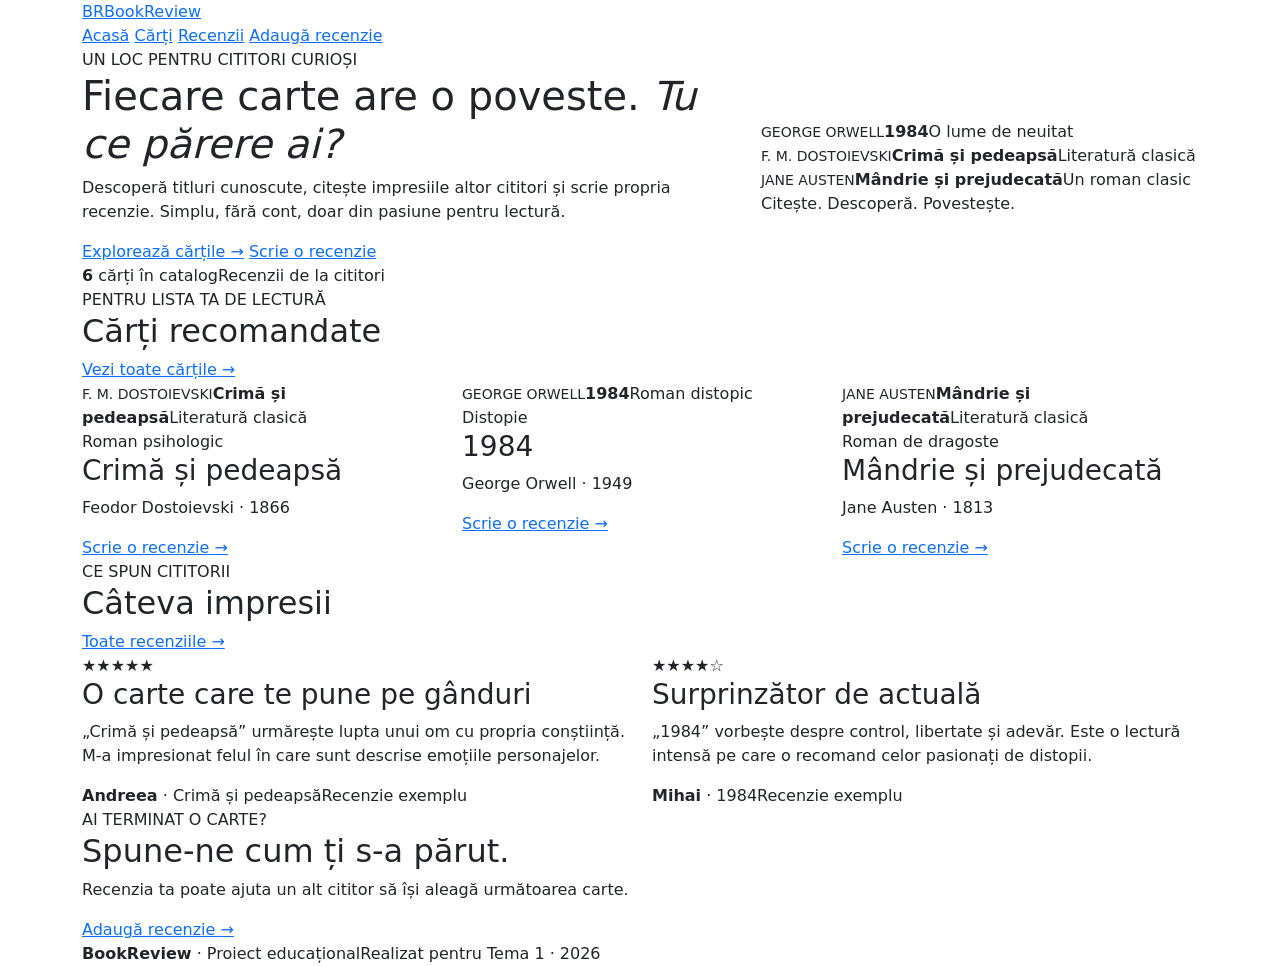
==== index.html @ 90023b57 "Creeaza structura HTML a paginii principale" ====
<!DOCTYPE html>
<html lang="ro">
<head>
  <meta charset="UTF-8">
  <meta name="viewport" content="width=device-width, initial-scale=1.0">
  <meta name="description" content="BookReview - descoperă cărți și citește recenzii scrise de pasionați de lectură.">
  <title>BookReview | Acasă</title>
  <link href="https://cdn.jsdelivr.net/npm/bootstrap@5.3.3/dist/css/bootstrap.min.css" rel="stylesheet">
  <link rel="stylesheet" href="css/style.css">
  <script src="js/script.js" defer></script>
</head>
<body>
  <header class="site-header">
    <div class="container header-inner">
      <a class="brand" href="index.html" aria-label="BookReview - pagina principală"><span class="brand-icon">BR</span><span>Book<span class="brand-light">Review</span></span></a>
      <nav class="main-nav" aria-label="Navigare principală">
        <a href="index.html" aria-current="page" class="active">Acasă</a>
        <a href="carti.html">Cărți</a>
        <a href="recenzii.html">Recenzii</a>
        <a href="adauga-recenzie.html">Adaugă recenzie</a>
      </nav>
    </div>
  </header>

  <main>
    <section class="hero-section">
      <div class="container">
        <div class="row align-items-center g-5">
          <div class="col-lg-7">
            <span class="eyebrow">UN LOC PENTRU CITITORI CURIOȘI</span>
            <h1>Fiecare carte are o poveste. <em>Tu ce părere ai?</em></h1>
            <p class="hero-description">Descoperă titluri cunoscute, citește impresiile altor cititori și scrie propria recenzie. Simplu, fără cont, doar din pasiune pentru lectură.</p>
            <div class="hero-actions">
              <a class="button button-primary" href="carti.html">Explorează cărțile <span aria-hidden="true">→</span></a>
              <a class="button button-quiet" href="adauga-recenzie.html">Scrie o recenzie</a>
            </div>
            <div class="hero-meta"><span><strong>6</strong> cărți în catalog</span><span class="separator-dot" aria-hidden="true"></span><span>Recenzii de la cititori</span></div>
          </div>
          <div class="col-lg-5">
            <div class="hero-visual" aria-label="Ilustrație cu trei coperți de cărți">
              <div class="hero-orbit" aria-hidden="true"></div>
              <div class="hero-book hero-book-left cover-five"><small>GEORGE ORWELL</small><strong>1984</strong><span>O lume de neuitat</span></div>
              <div class="hero-book hero-book-center cover-one"><small>F. M. DOSTOIEVSKI</small><strong>Crimă și pedeapsă</strong><span>Literatură clasică</span></div>
              <div class="hero-book hero-book-right cover-four"><small>JANE AUSTEN</small><strong>Mândrie și prejudecată</strong><span>Un roman clasic</span></div>
              <span class="hero-label">Citește. Descoperă. Povestește.</span>
            </div>
          </div>
        </div>
      </div>
    </section>

    <section class="section-space" aria-labelledby="featuredTitle">
      <div class="container">
        <div class="section-heading"><div><span class="eyebrow">PENTRU LISTA TA DE LECTURĂ</span><h2 id="featuredTitle">Cărți recomandate</h2></div><a class="text-link" href="carti.html">Vezi toate cărțile <span aria-hidden="true">→</span></a></div>
        <div class="row g-4">
          <div class="col-md-4"><article class="book-card h-100"><div class="book-cover cover-one"><small>F. M. DOSTOIEVSKI</small><strong>Crimă și pedeapsă</strong><span>Literatură clasică</span></div><div class="book-info"><span class="genre-tag">Roman psihologic</span><h3>Crimă și pedeapsă</h3><p>Feodor Dostoievski · 1866</p><a href="adauga-recenzie.html?carte=crima" class="text-link">Scrie o recenzie <span aria-hidden="true">→</span></a></div></article></div>
          <div class="col-md-4"><article class="book-card h-100"><div class="book-cover cover-five"><small>GEORGE ORWELL</small><strong>1984</strong><span>Roman distopic</span></div><div class="book-info"><span class="genre-tag">Distopie</span><h3>1984</h3><p>George Orwell · 1949</p><a href="adauga-recenzie.html?carte=1984" class="text-link">Scrie o recenzie <span aria-hidden="true">→</span></a></div></article></div>
          <div class="col-md-4"><article class="book-card h-100"><div class="book-cover cover-four"><small>JANE AUSTEN</small><strong>Mândrie și prejudecată</strong><span>Literatură clasică</span></div><div class="book-info"><span class="genre-tag">Roman de dragoste</span><h3>Mândrie și prejudecată</h3><p>Jane Austen · 1813</p><a href="adauga-recenzie.html?carte=mandrie" class="text-link">Scrie o recenzie <span aria-hidden="true">→</span></a></div></article></div>
        </div>
      </div>
    </section>

    <section class="section-space reviews-preview" aria-labelledby="recentTitle">
      <div class="container">
        <div class="section-heading"><div><span class="eyebrow">CE SPUN CITITORII</span><h2 id="recentTitle">Câteva impresii</h2></div><a class="text-link" href="recenzii.html">Toate recenziile <span aria-hidden="true">→</span></a></div>
        <div class="row g-4">
          <div class="col-md-6"><article class="review-card h-100"><span class="stars" aria-label="5 din 5 stele">★★★★★</span><h3>O carte care te pune pe gânduri</h3><p>„Crimă și pedeapsă” urmărește lupta unui om cu propria conștiință. M-a impresionat felul în care sunt descrise emoțiile personajelor.</p><div class="review-bottom"><span><strong>Andreea</strong> · Crimă și pedeapsă</span><span class="review-label">Recenzie exemplu</span></div></article></div>
          <div class="col-md-6"><article class="review-card h-100"><span class="stars" aria-label="4 din 5 stele">★★★★☆</span><h3>Surprinzător de actuală</h3><p>„1984” vorbește despre control, libertate și adevăr. Este o lectură intensă pe care o recomand celor pasionați de distopii.</p><div class="review-bottom"><span><strong>Mihai</strong> · 1984</span><span class="review-label">Recenzie exemplu</span></div></article></div>
        </div>
      </div>
    </section>

    <section class="container bottom-cta"><div><span class="eyebrow eyebrow-light">AI TERMINAT O CARTE?</span><h2>Spune-ne cum ți s-a părut.</h2><p>Recenzia ta poate ajuta un alt cititor să își aleagă următoarea carte.</p></div><a href="adauga-recenzie.html" class="button button-light">Adaugă recenzie <span aria-hidden="true">→</span></a></section>
  </main>
  <footer class="site-footer"><div class="container footer-inner"><span><strong>BookReview</strong> · Proiect educațional</span><span>Realizat pentru Tema 1 · 2026</span></div></footer>
</body>
</html>
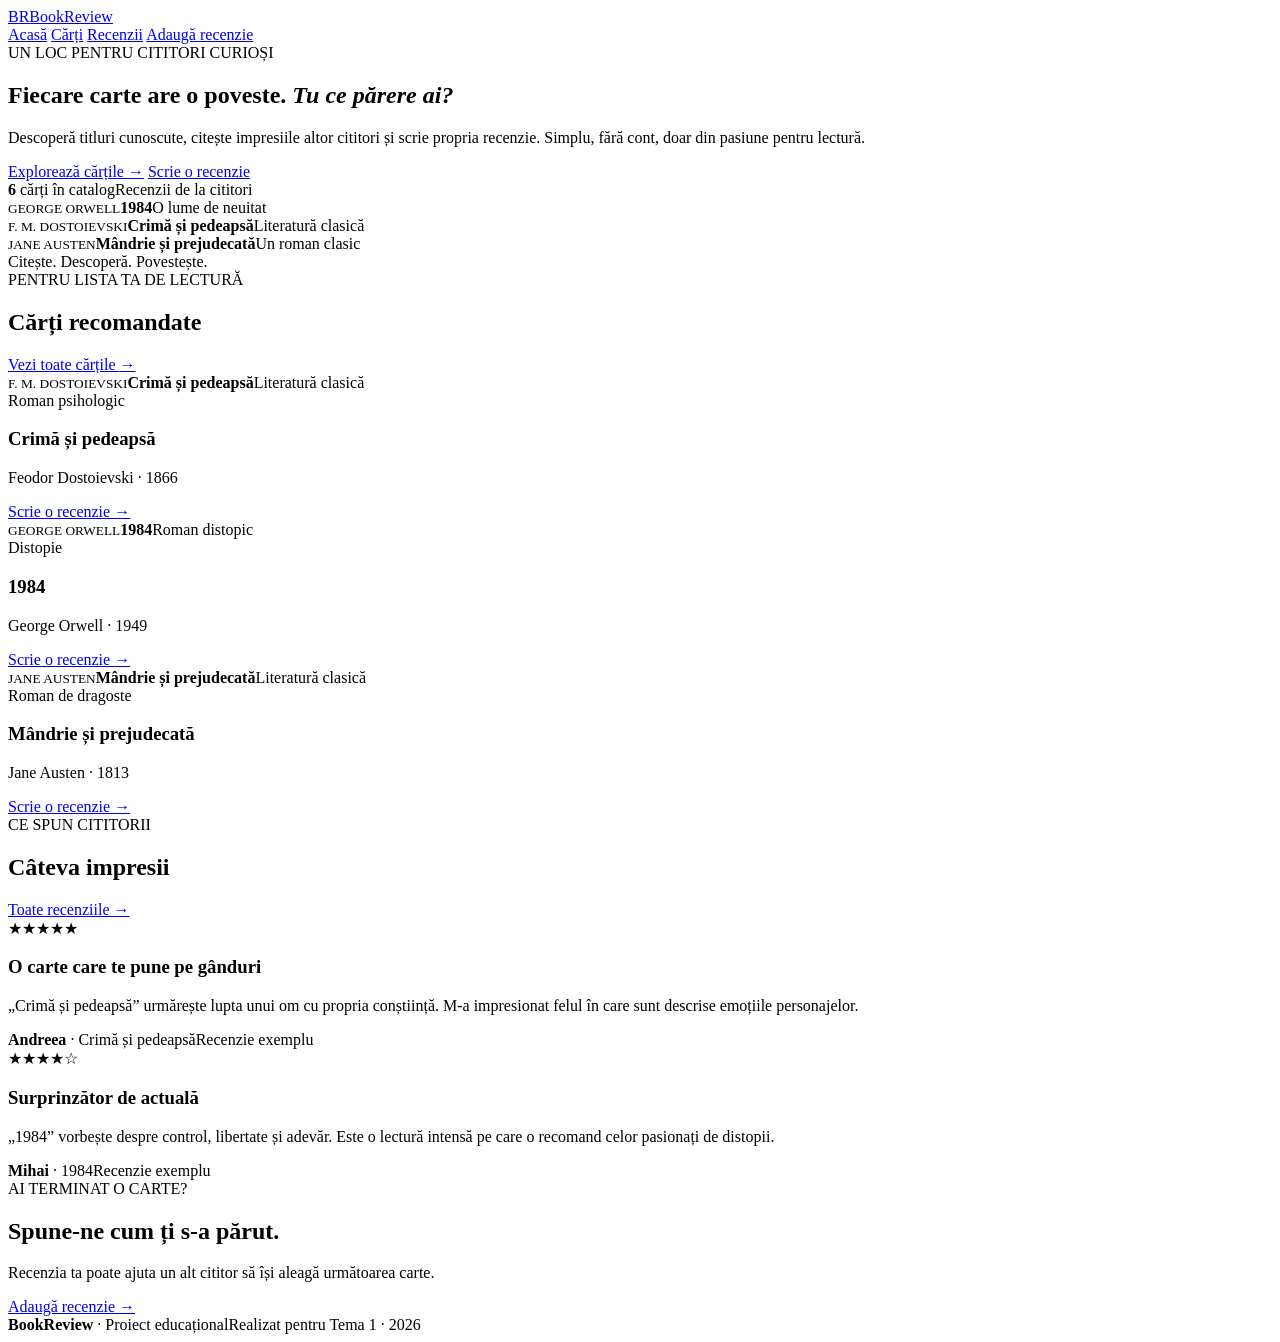
==== commit 661c985c: "Completeaza paginile HTML pentru navigare, catalog si recenzii" ====
--- a/index.html
+++ b/index.html
@@ -5,7 +5,7 @@
   <meta name="viewport" content="width=device-width, initial-scale=1.0">
   <meta name="description" content="BookReview - descoperă cărți și citește recenzii scrise de pasionați de lectură.">
   <title>BookReview | Acasă</title>
-  <link href="https://cdn.jsdelivr.net/npm/bootstrap@5.3.3/dist/css/bootstrap.min.css" rel="stylesheet">
+  <link href="css/bootstrap.min.css" rel="stylesheet">
   <link rel="stylesheet" href="css/style.css">
   <script src="js/script.js" defer></script>
 </head>
